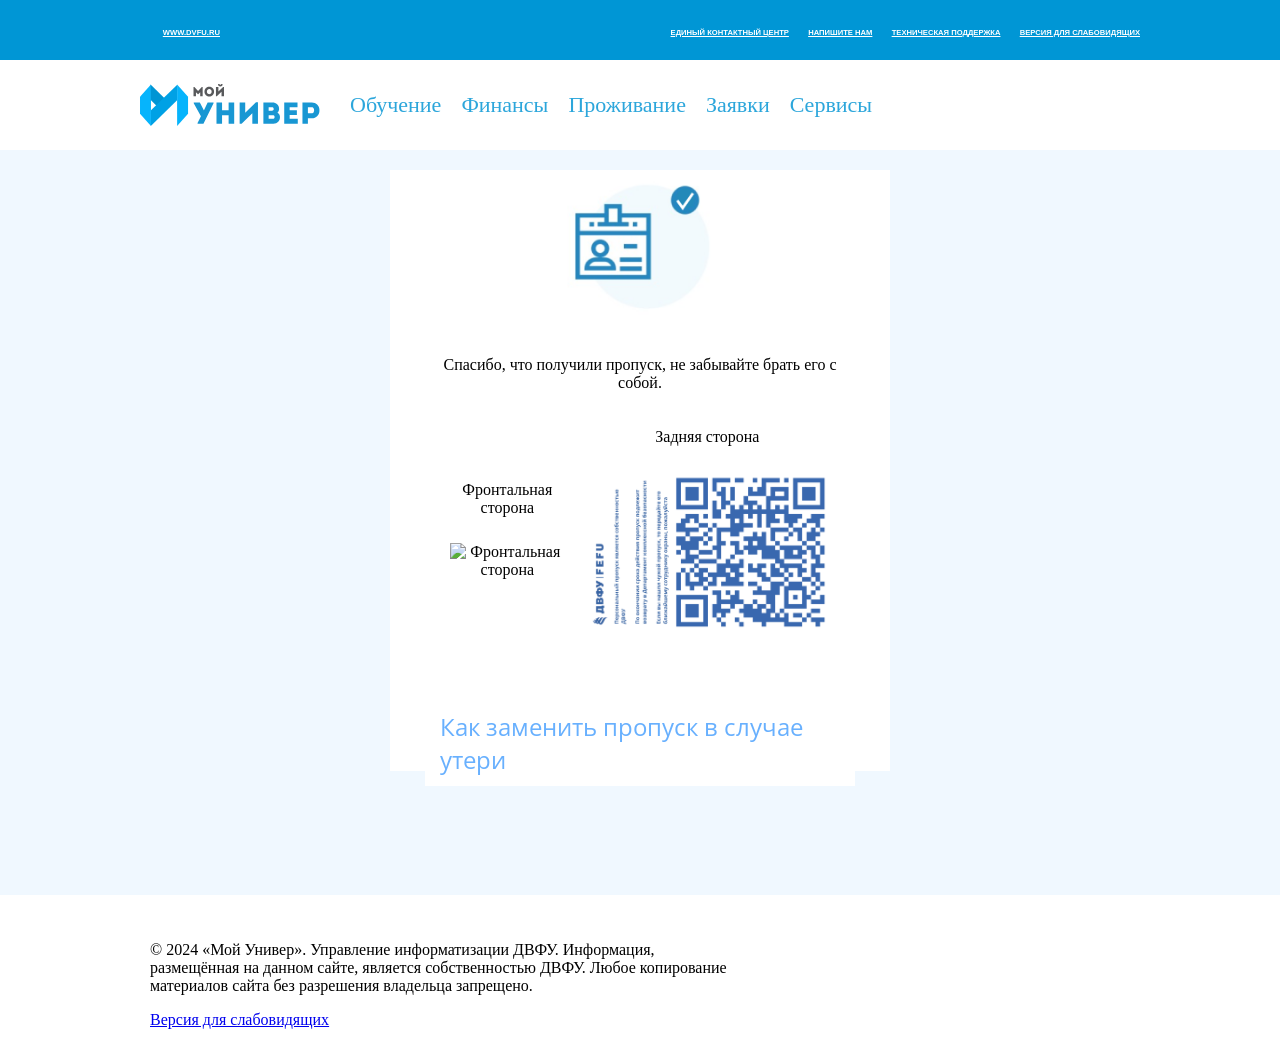
==== purga.html @ 486f1e16 "Add files via upload" ====
<!DOCTYPE html>
<html lang="ru">
<head>
  <meta charset="UTF-8">
  <meta name="viewport" content="width=device-width, initial-scale=1.0">

  <link rel="stylesheet" href="css/univer.css">
  <link rel="preconnect" href="https://fonts.googleapis.com">
  <link rel="preconnect" href="https://fonts.gstatic.com" crossorigin>
  <link href="https://fonts.googleapis.com/css2?family=Open+Sans:ital,wght@0,300..800;1,300..800&display=swap" rel="stylesheet">

  <script src="js/main.js"></script>
  <title>Document</title>
</head>
<body>
  
  <div class="blue-head">
    <div class="container">
      <div class="row-blue-head"> 
        <div class="column-blue-row left-blue-column">
          <a href="#" class="main-fefu-link">WWW.DVFU.RU</a>
        </div>
        <div class="column-blue-row right-blue-column">
          <a href="#" class="help-center">ЕДИНЫЙ КОНТАКТНЫЙ ЦЕНТР</a>
          <a href="#" class="write-us">НАПИШИТЕ НАМ</a>
          <a href="#" class="technical-support">ТЕХНИЧЕСКАЯ ПОДДЕРЖКА</a>
          <a href="#" class="glasses-version">ВЕРСИЯ ДЛЯ СЛАБОВИДЯЩИХ</a>
        </div>
      </div>
    </div>
  </div>

  <header>
    <div class="main-header">
      <div class="container desktop-header">
        <div class="row-header">
          <img src="img/img-myuniver-logo.svg" alt="png" class="column img-fefu-logo">

          <div class="column url-header">
            <a href="#">Обучение</a>
            <a href="#">Финансы</a>
            <a href="#">Проживание</a>
            <a href="#">Заявки</a>
            <a href="#">Сервисы</a>
          </div>

          <img src="" alt="" class="column">
        </div>
      </div>
      <div class="container mobile-header">
        <div class="mobile-header-content">
          <img src="img/смалл_хуйня.png" alt="Меню" class="menu-icon">
          <img src="img/img-logo-symbol.svg" alt="логотип" class="mobile-logo">
          <img src="img/уведы_ебаные.png" alt="уведомления" class="notification-icon">
        
        </div>
      </div>
    </div>
  </header>

  <article>
    <div class="main-content">
      <div class="container">
        <div class="row-card">
          <div class="card-column">
            <div class="user-card">
              <img src="img/fefu0information-user-card.png" alt="icon" class="icon">
              <p class="user-card-headtext">Спасибо, что получили пропуск, не забывайте брать его с собой.</p>
  
              <div class="card-body">
                <div class="card-side">
                  <p class="user-card-image-text">Фронтальная сторона</p>
                  <img src="img/purga-front-card.jpg" alt="Фронтальная сторона" class="card-img">
                </div>
                <div class="card-side">
                  <p class="user-card-image-text">Задняя сторона</p> 
                  <img src="img/qr-user-card.png" alt="Задняя сторона" class="card-img">
                </div>
              </div>
  
              <div class="wallet">
                <a href="" class="apple-button"><img src="img/btn-add-to-apple-wallet.svg" alt="" height="45px"></a>
              </div>
  
              <div class="accord">
                <a href="#">Как заменить пропуск в случае утери</a>
                <a href="#">Как перевыпустить пропуск при изменении данных</a>
              </div>
            </div>
          </div>
        </div>
      </div>
    </div>
  </article>

  <footer>
    <div class="footer-content">
      <div class="container">
        <div class="row-footer-content">
          <div class="main-footer-text">
            <p>© 2024 «Мой Универ». Управление информатизации ДВФУ.
              Информация, размещённая на данном сайте, является собственностью ДВФУ. Любое копирование материалов сайта без разрешения владельца запрещено.</p>
          </div>
          <div class="secondary-footer-text">
            <a href="index.html">Версия для слабовидящих</a>
          </div>
        </div>
      </div>
    </div>
  </footer>

</body>
</html>
---- css/univer.css ----
body {
  margin: 0;
  overflow-x: hidden;
}

article {
  background-color: aliceblue;
}

header {
  background-color: white;
}

:root {
  --index: (1vh + 1vw);
}

.blue-head {
  height: 60px;
  display: flex;

  box-sizing: border-box;
  padding-left: 10px;
  padding-right: 10px;

  align-items: center;
  justify-content: center;

  background-color: #0096D5;
}

.blue-head .container {
  padding: 0;
  width: 100%;
  justify-content: space-between;
}

.row-blue-head {
  display: flex;
  flex-wrap: wrap;
  gap: 20px;
}

.column-blue-row {
  flex: 1;
  padding: 0;
  color: white;
  max-width: 900px;
}

.left-blue-column {
  max-width: 80px;
  text-align: right;
}

.right-blue-column {
  max-width: 1280px;
  text-align: right;
  text-decoration: none;
}

.main-fefu-link {
  color: #fff;
  font-family: "Roboto", sans-serif;
  font-size: calc(var(--index) * 0.35);
  font-weight: bold;
}

.help-center {
  color: #fff;
  font-family: "Roboto", sans-serif;
  font-size: calc(var(--index) * 0.35);
  font-weight: bold;
}

.write-us {
  color: white;
  font-family: "Roboto", sans-serif;
  font-size: calc(var(--index) * 0.35);
  font-weight: bold;
  margin-left: calc(var(--index) * 0.7);
}

.technical-support {
  color: #fff;
  font-family: "Roboto", sans-serif;
  font-size: calc(var(--index) * 0.35);
  font-weight: bold;
  margin-left: calc(var(--index) * 0.7);
}

.glasses-version {
  color: #fff;
  font-family: "Roboto", sans-serif;
  font-size: calc(var(--index) * 0.35);
  font-weight: bold;
  margin-left: calc(var(--index) * 0.7);
}

.main-header {
  width: 100vw;
  height: 90px;

  display: flex;
  box-sizing: border-box;
  align-items: center;
  justify-content: center;
}

.main-header .container {
  padding: 0px 0px 0px 0px; /* сверху спарва снизу слева*/
  width: 100%;
  display: flex;
  align-items: center;
  justify-content: space-between;
}

.main-header .desktop-header {
  display: flex;
}

.main-header .mobile-header {
  display: none;
}

.mobile-header-content {
  display: flex;
  justify-content: space-between;
  align-items: center;
  width: 100%;
}

.mobile-logo {
  max-width: 50px;
  width: auto;
  height: auto;
  margin-left: 10%;
}

.menu-icon {
  width: calc(var(--index) * 4);
  height: calc(var(--index) * 4);
}


.notification-icon {
  width: calc(var(--index) * 7);
  height: calc(var(--index) * 3);
}

.row-header {
  width: 100%;
  display: flex;
  flex-wrap: wrap;
  gap: 30px;
}

.column {
  flex: 1;
  text-align: center;
  padding: 0;
  min-height: 35px;
}

.url-header {
  display: flex; /* Добавляем Flexbox для равномерного распределения ссылок */
  align-items: center;
  gap: 20px;
}

.url-header a {
  color: #2ca6db; /* Голубой цвет текста */
  text-decoration: none; /* Убираем подчеркивание */
  font-size: 22px;
}

.url-header a:hover {
  text-decoration: underline;
}

.img-fefu-logo {
  max-width: 180px;
}
.img-fefu-user {
  max-width: 70px;
}

.main-content {
  /*width: 100vw;*/
  height: calc(100vh * 0.805);

  display: flex;
  /*box-sizing: border-box;*/
  justify-content: center;
  padding: 20px 0px 0px 0px;
}

.main-content .container {
  padding: 0px 0px 0px 0px; /* сверху справа снизу слева*/
  justify-content: center;
  align-items: center;

  width: 100%;
  height: 85%;
  display: flex;

  box-sizing: border-box;
}

.row-card {
  
  padding: 0px 5px 0px 5px;
  margin-bottom: 10%;

  height: 100%;
  width: 48%;

  display: flex;
  flex-direction: column;
  align-items: center;
  text-align: center;
}

.card-column {
  width: 95%;
  height: 100%;
}

.user-card {
  margin: 20px auto; /* Центровка карточки */
  padding: 15px; /* Отступы внутри карточки */
  width: 400px; /* Ширина карточки */
  background-color: #fff; /* Белый фон */
}

.card-body {
  display: flex;
  align-items: center;
  flex-direction: row;
  justify-content: space-between;
  margin-top: 20px;
  width: 100%;
}

.card-side {
  display: flex;
  flex-direction: column;
  align-items: center;
  margin: 0 10px;
}


.card-img {
  width: 100%;
  max-width: 350px;
  height: auto;
  margin-top: 10px;
}

.wallet {
  margin-top: 20px;
}


.row-card {
  margin-top: 50px;
  background-color: #fff;
  padding: 10px;
  height: 100%;
}

.icon {
  width: 160px;
  margin-bottom: 20px;
}

.accord {
  margin-top: 20px;
  flex-direction: column;
  padding-left: 0%;
  text-align: left;
}

.accord a {
  display: block;
  font-size: calc(var(--index) * 1.1);
  color: #68b0fe;
  text-decoration: none;
  margin-top: 40px;
  font-family: "Open Sans", sans-serif;
}

.accord a:hover {
  text-decoration: underline;
  color: #0096D5;
}

.container {
  max-width: 1000px;
  justify-content: space-between;
  padding: 20px;
  overflow: hidden;
  margin: 0 auto;
}

.header_fixed {
  position: fixed;
  left: 0;
  top: 0;
}

.row-footer-content {
  padding: 10px;
}

.main-footer-text {
  text-align: left;
  padding-right: 40%;
}

@media (max-width: 990px) {
  
  .container {
    max-width: calc(100vw * 0.95);
  }

  .row-card {
    width: 100%;
  }

  .card-column {
    width: 95%;
    height: 100%;
  }

  .card-body {
    align-items: center;
    display: flex;
    width: 100%;
    justify-content: center;
  }

  .user-card {
    width: 100%;
    max-width: 100%;
  }

  .user-card-image-text {
    font-weight: bold;
    font-family: "Open Sans", sans-serif;
  }

  .user-card-headtext {
    font-family: "Open Sans", sans-serif;
    font-weight: 300;
  }

  .card-side {
    margin: 20px 0;
  }

  .card-img {
    width: 100%;
    max-width: 350px;
    height: auto;
  }

  .main-content {
    padding-top: 50px;
  }

  .main-header {
    max-height: 50px;
  }

  .main-header .desktop-header {
    display: none;
  }

  .main-header .mobile-header {
    display: flex;
  }

  .blue-head {
    display: none;
  }
}

footer {
  background-color: white;
}

@media (min-width: 768px) {
  .card-body {
    flex-direction: row; /* Горизонтальное отображение на больших экранах */
    align-items: center;
  }
}

@media (max-width: 767px) {
  .main-content {
    height: 1400px;
  }
  .row-card {
    height: 100%;
  }
  .container {
    height: 100%;
  }
  .card-body {
    flex-direction: column; /* Вертикальное отображение на мобильных */;
  }
  .user-card {
    width: 100%;
    max-width: 100%;
    margin-top: 0;
  }
}

.open-sans {
  font-family: "Open Sans", sans-serif;
  font-optical-sizing: auto;
  font-weight: 48px;
  font-style: normal;
  font-variation-settings:
    "wdth" 100;
}

.roboto-thin {
  font-family: "Roboto", sans-serif;
  font-weight: 100;
  font-style: normal;
}
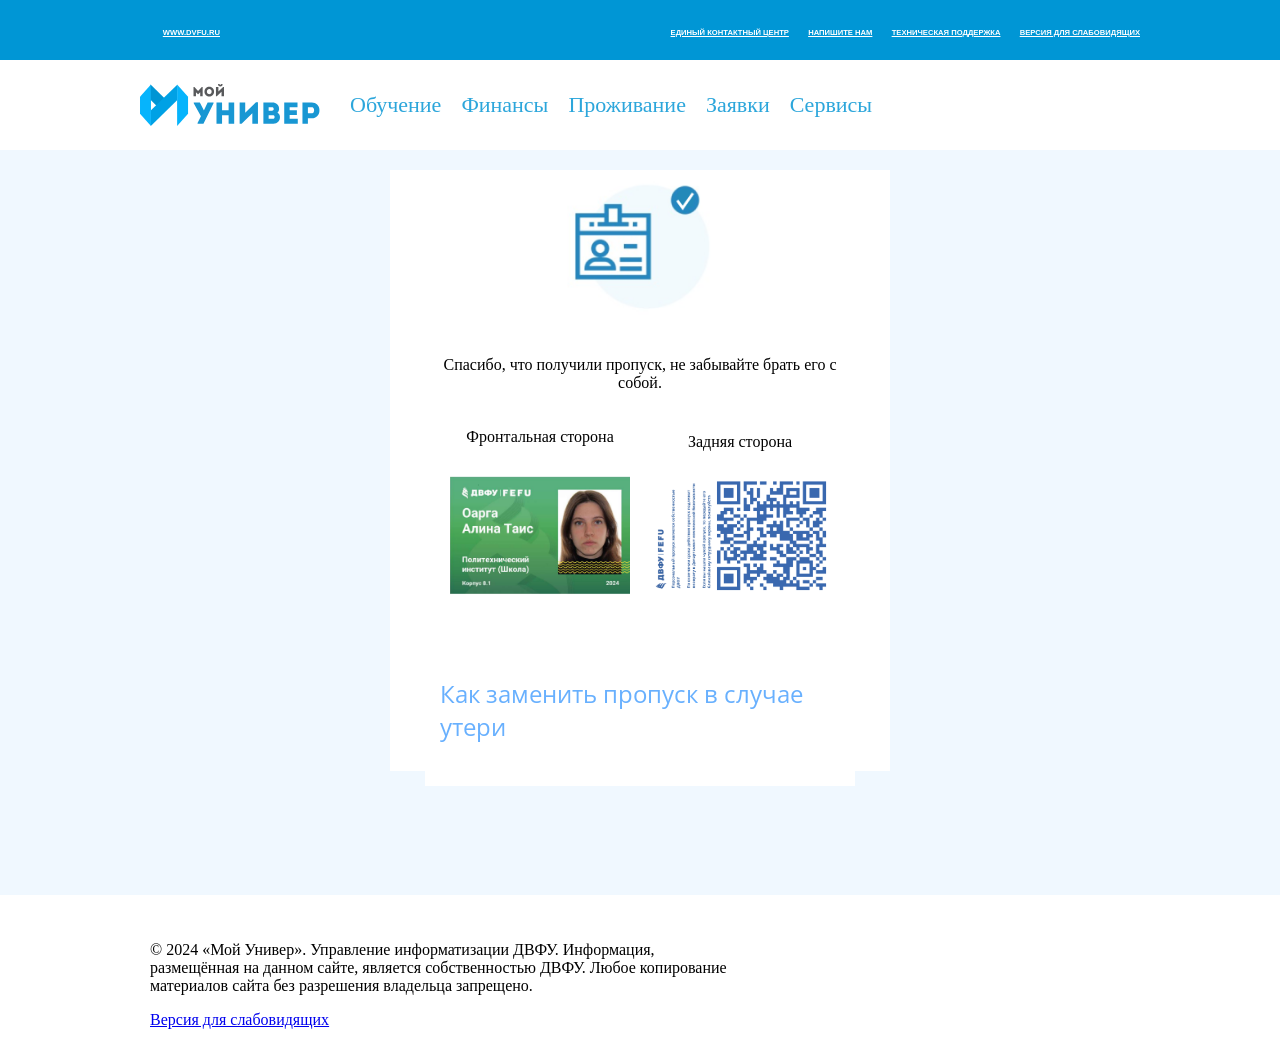
==== commit 52bf544b: "Update purga.html" ====
--- a/purga.html
+++ b/purga.html
@@ -110,4 +110,4 @@
   </footer>
 
 </body>
-</html>+</html>
